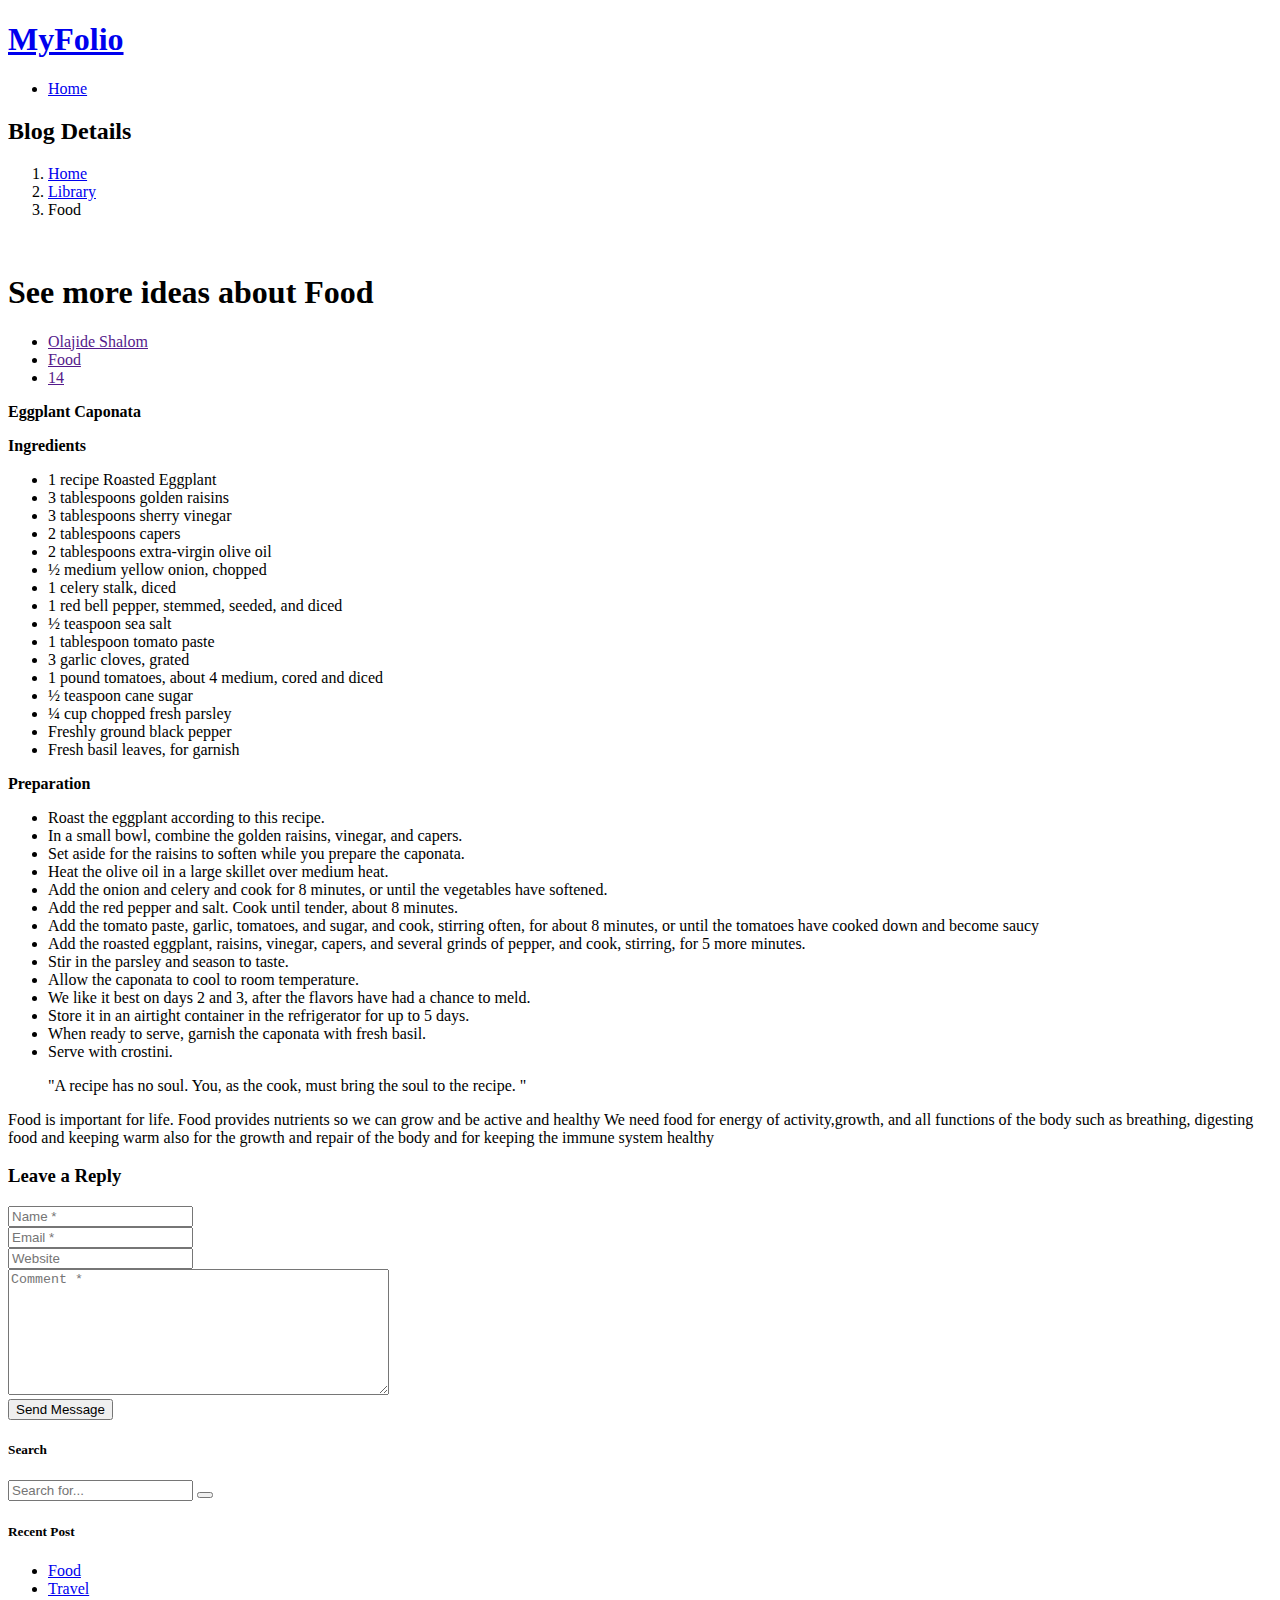
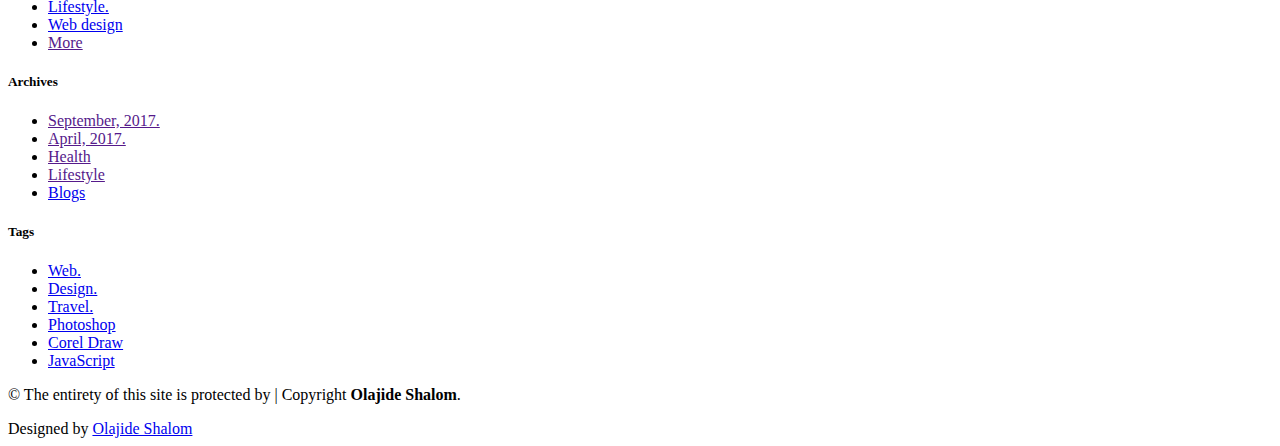
==== blog-single-food.html @ 70dabf35 "Update blog-single-food.html" ====
<!DOCTYPE html>
<html lang="en">

<head>
  <meta charset="utf-8">
  <meta content="width=device-width, initial-scale=1.0" name="viewport">

  <title>MyFolio Bootstrap Portfolio - Index</title>
  <meta content="" name="description">
  <meta content="" name="keywords">

  <!-- Favicons -->
  <link href="assets/img/favicon.png" rel="icon">
  <link href="assets/img/apple-touch-icon.png" rel="apple-touch-icon">

  <!-- Vendor CSS Files -->
  <link href="assets/vendor/bootstrap/css/bootstrap.min.css" rel="stylesheet">
  <link href="assets/vendor/bootstrap-icons/bootstrap-icons.css" rel="stylesheet">
  <link href="assets/vendor/glightbox/css/glightbox.min.css" rel="stylesheet">
  <link href="assets/vendor/swiper/swiper-bundle.min.css" rel="stylesheet">

  <!-- Template Main CSS File -->
  <link href="assets/css/style.css" rel="stylesheet">

  <!-- =======================================================
  * Template Name: myFolio - v4.8.1
  * Template URL: https://Shalom.com/,Myfolio-bootstrap-portfolio-html-template/
  * Author: Shalom
  ======================================================== -->
</head>

<body>

  <!-- ======= Header ======= -->
  <header id="header" class="fixed-top">
    <div class="container d-flex align-items-center justify-content-between">

      <h1 class="logo"><a href="index.html">MyFolio</a></h1>
      <!-- Uncomment below if you prefer to use an image logo -->
      <!-- <a href="index.html" class="logo"><img src="assets/img/logo.png" alt="" class="img-fluid"></a>-->

      <nav id="navbar" class="navbar">
        <ul>
          <li><a class="nav-link scrollto " href="index.html">Home</a></li>
        </ul>
        <i class="bi bi-list mobile-nav-toggle"></i>
      </nav><!-- .navbar -->

    </div>
  </header><!-- End Header -->

  <div class="hero hero-single route bg-image" style="background-image: url(assets/img/overlay-bg.jpg)">
    <div class="overlay-mf"></div>
    <div class="hero-content display-table">
      <div class="table-cell">
        <div class="container">
          <h2 class="hero-title mb-4">Blog Details</h2>
          <ol class="breadcrumb d-flex justify-content-center">
            <li class="breadcrumb-item">
              <a href="#">Home</a>
            </li>
            <li class="breadcrumb-item">
              <a href="#">Library</a>
            </li>
            <li class="breadcrumb-item active">Food</li>
          </ol>
        </div>
      </div>
    </div>
  </div>

  <main id="main">

    <!-- ======= Blog Single Section ======= -->
    <section class="blog-wrapper sect-pt4" id="blog">
      <div class="container">
        <div class="row">
          <div class="col-md-8">
            <div class="post-box">
              <div class="post-thumb">
                <img src="assets/img/post-12.png" class="img-fluid" alt="">
              </div>
              <div class="post-meta">
                <h1 class="article-title">See more ideas about Food</h1>
                <ul>
                  <li>
                    <span class="bi bi-person"></span>
                    <a href="">Olajide Shalom</a>
                  </li>
                  <li>
                    <span class="bi bi-tag"></span>
                    <a href="">Food</a>
                  </li>
                  <li>
                    <span class="bi bi-chat-left-text"></span>
                    <a href="">14</a>
                  </li>
                </ul>
              </div>
              <div class="article-content">
                <p><b>Eggplant Caponata</b></p>
                <p>
                  <b>Ingredients</b>
                  <ul>
<li>1 recipe Roasted Eggplant</li>
<li>3 tablespoons golden raisins</li>
<li>3 tablespoons sherry vinegar</li>
<li>2 tablespoons capers</li>
<li>2 tablespoons extra-virgin olive oil</li>
<li>½ medium yellow onion, chopped</li>
<li>1 celery stalk, diced</li>
<li>1 red bell pepper, stemmed, seeded, and diced</li>
<li>½ teaspoon sea salt</li>
<li>1 tablespoon tomato paste</li>
<li>3 garlic cloves, grated</li>
<li>1 pound tomatoes, about 4 medium, cored and diced</li>
<li>½ teaspoon cane sugar</li>
<li>¼ cup chopped fresh parsley</li>
<li>Freshly ground black pepper</li>
<li>Fresh basil leaves, for garnish</li>
</ul>
                </p>
                <p>
                  <b>Preparation</b>
                  <ul>
                <li>Roast the eggplant according to this recipe.</li>
                <li>In a small bowl, combine the golden raisins, vinegar, and capers.</li>
                <li> Set aside for the raisins to soften while you prepare the caponata.</li>
                <li>Heat the olive oil in a large skillet over medium heat.</li>
                <li>Add the onion and celery and cook for 8 minutes, or until the vegetables have softened.</li>
                <li>Add the red pepper and salt. Cook until tender, about 8 minutes.</li>
                <li>Add the tomato paste, garlic, tomatoes, and sugar, and cook, stirring often, for about 8 minutes, or until the tomatoes have cooked down and become saucy</li>
                <li>Add the roasted eggplant, raisins, vinegar, capers, and several grinds of pepper, and cook, stirring, for 5 more minutes.</li>
                <li>Stir in the parsley and season to taste.</li>
                <li>Allow the caponata to cool to room temperature.</li>
                <li>We like it best on days 2 and 3, after the flavors have had a chance to meld.</li>
                <li>Store it in an airtight container in the refrigerator for up to 5 days.</li>
                <li>When ready to serve, garnish the caponata with fresh basil.</li>
                <li>Serve with crostini.</li>
                </ul>
                </p>
                <blockquote class="blockquote">
                  <p class="mb-0">"A recipe has no soul. You, as the cook, must bring the soul to the recipe. " </p>
                </blockquote>
                <p>
                  Food is important for life.
                  Food provides nutrients so we can grow and be active and healthy
                  We need food for energy of activity,growth, and all functions of the body such as breathing,
                  digesting food and keeping warm
                  also for the growth and repair of the body and for keeping the immune system healthy
                </p>
              </div>
            </div>
            <!--<div class="box-comments">
              <div class="title-box-2">
                <h4 class="title-comments title-left">Comments (34)</h4>
              </div>
              <ul class="list-comments">
                <li>
                  <div class="comment-avatar">
                    <img src="assets/img/testimonial-2.jpg" alt="">
                  </div>
                  <div class="comment-details">
                    <h4 class="comment-author">Oliver Colmenares</h4>
                    <span>18 Sep 2017</span>
                    <p>
                      Lorem ipsum dolor sit amet, consectetur adipisicing elit. Dolores reprehenderit, provident cumque
                      ipsam temporibus maiores
                      quae natus libero optio, at qui beatae ducimus placeat debitis voluptates amet corporis.
                    </p>
                    <a href="3">Reply</a>
                  </div>
                </li>
                <li>
                  <div class="comment-avatar">
                    <img src="assets/img/testimonial-4.jpg" alt="">
                  </div>
                  <div class="comment-details">
                    <h4 class="comment-author">Carmen Vegas</h4>
                    <span>18 Sep 2017</span>
                    <p>
                      Lorem ipsum dolor sit amet, consectetur adipisicing elit. Dolores reprehenderit, provident cumque
                      ipsam temporibus maiores
                      quae natus libero optio, at qui beatae ducimus placeat debitis voluptates amet corporis,
                      veritatis deserunt.
                    </p>
                    <a href="3">Reply</a>
                  </div>
                </li>
                <li class="comment-children">
                  <div class="comment-avatar">
                    <img src="assets/img/testimonial-2.jpg" alt="">
                  </div>
                  <div class="comment-details">
                    <h4 class="comment-author">Oliver Colmenares</h4>
                    <span>18 Sep 2017</span>
                    <p>
                      Lorem ipsum dolor sit amet, consectetur adipisicing elit. Dolores reprehenderit, provident cumque
                      ipsam temporibus maiores
                      quae.
                    </p>
                    <a href="3">Reply</a>
                  </div>
                </li>
                <li>
                  <div class="comment-avatar">
                    <img src="assets/img/testimonial-2.jpg" alt="">
                  </div>
                  <div class="comment-details">
                    <h4 class="comment-author">Oliver Colmenares</h4>
                    <span>18 Sep 2017</span>
                    <p>
                      Lorem ipsum dolor sit amet, consectetur adipisicing elit. Dolores reprehenderit, provident cumque
                      ipsam temporibus maiores
                      quae natus libero optio.
                    </p>
                    <a href="3">Reply</a>
                  </div>
                </li>
              </ul>
            </div> -->
            <div class="form-comments">
              <div class="title-box-2">
                <h3 class="title-left">
                  Leave a Reply
                </h3>
              </div>
              <form class="form-mf">
                <div class="row">
                  <div class="col-md-6 mb-3">
                    <div class="form-group">
                      <input type="text" class="form-control input-mf" id="inputName" placeholder="Name *" required>
                    </div>
                  </div>
                  <div class="col-md-6 mb-3">
                    <div class="form-group">
                      <input type="email" class="form-control input-mf" id="inputEmail1" placeholder="Email *" required>
                    </div>
                  </div>
                  <div class="col-md-12 mb-3">
                    <div class="form-group">
                      <input type="url" class="form-control input-mf" id="inputUrl" placeholder="Website">
                    </div>
                  </div>
                  <div class="col-md-12 mb-3">
                    <div class="form-group">
                      <textarea id="textMessage" class="form-control input-mf" placeholder="Comment *" name="message" cols="45" rows="8" required></textarea>
                    </div>
                  </div>
                  <div class="col-md-12">
                    <button type="submit" class="button button-a button-big button-rouded">Send Message</button>
                  </div>
                </div>
              </form>
            </div>
          </div>
          <div class="col-md-4">
            <div class="widget-sidebar sidebar-search">
              <h5 class="sidebar-title">Search</h5>
              <div class="sidebar-content">
                <form>
                  <div class="input-group">
                    <input type="text" class="form-control" placeholder="Search for..." aria-label="Search for...">
                    <span class="input-group-btn">
                      <button class="btn btn-secondary btn-search" type="button">
                        <span class="bi bi-search"></span>
                      </button>
                    </span>
                  </div>
                </form>
              </div>
            </div>
            <div class="widget-sidebar">
              <h5 class="sidebar-title">Recent Post</h5>
              <div class="sidebar-content">
                <ul class="list-sidebar">
                  <li>
                    <a href="blog-single-food.html">Food</a>
                  </li>
                  <li>
                    <a href="blog-single.html">Travel</a>
                  </li>
                  <li>
                    <a href="blog-single.html">Lifestyle.</a>
                  </li>
                  <li>
                    <a href="blog-single-web-design.html">Web design</a>
                  </li>
                  <li>
                    <a href="">More</a>
                  </li>
                </ul>
              </div>
            </div>
            <div class="widget-sidebar">
              <h5 class="sidebar-title">Archives</h5>
              <div class="sidebar-content">
                <ul class="list-sidebar">
                  <li>
                    <a href="">September, 2017.</a>
                  </li>
                  <li>
                    <a href="">April, 2017.</a>
                  </li>
                  <li>
                    <a href="">Health</a>
                  </li>
                  <li>
                    <a href="">Lifestyle</a>
                  </li>
                  <li>
                    <a href="blog-single.html">Blogs</a>
                  </li>
                </ul>
              </div>
            </div>
            <div class="widget-sidebar widget-tags">
              <h5 class="sidebar-title">Tags</h5>
              <div class="sidebar-content">
                <ul>
                  <li>
                    <a href="#">Web.</a>
                  </li>
                  <li>
                    <a href="#">Design.</a>
                  </li>
                  <li>
                    <a href="#">Travel.</a>
                  </li>
                  <li>
                    <a href="#">Photoshop</a>
                  </li>
                  <li>
                    <a href="#">Corel Draw</a>
                  </li>
                  <li>
                    <a href="#">JavaScript</a>
                  </li>
                </ul>
              </div>
            </div>
          </div>
        </div>
      </div>
    </section><!-- End Blog Single Section -->

  </main><!-- End #main -->

 <!-- ======= Footer ======= -->
 <footer>
  <div class="container">
    <div class="row">
      <div class="col-sm-12">
        <div class="copyright-box">
          <p class="copyright">&copy; The entirety of this site is protected by | Copyright <strong>Olajide Shalom</strong>.</p>
          <div class="credits">
            
            Designed by <a href="https://Shalom.com/">Olajide Shalom</a>
          </div>
        </div>
      </div>
    </div>
  </div>
</footer><!-- End  Footer -->

  <div id="preloader"></div>
  <a href="#" class="back-to-top d-flex align-items-center justify-content-center"><i class="bi bi-arrow-up-short"></i></a>

  <!-- Vendor JS Files -->
  <script src="assets/vendor/purecounter/purecounter_vanilla.js"></script>
  <script src="assets/vendor/bootstrap/js/bootstrap.bundle.min.js"></script>
  <script src="assets/vendor/glightbox/js/glightbox.min.js"></script>
  <script src="assets/vendor/swiper/swiper-bundle.min.js"></script>
  <script src="assets/vendor/typed.js/typed.min.js"></script>
  <script src="assets/vendor/php-email-form/validate.js"></script>

  <!-- Template Main JS File -->
  <script src="assets/js/main.js"></script>

</body>

</html>
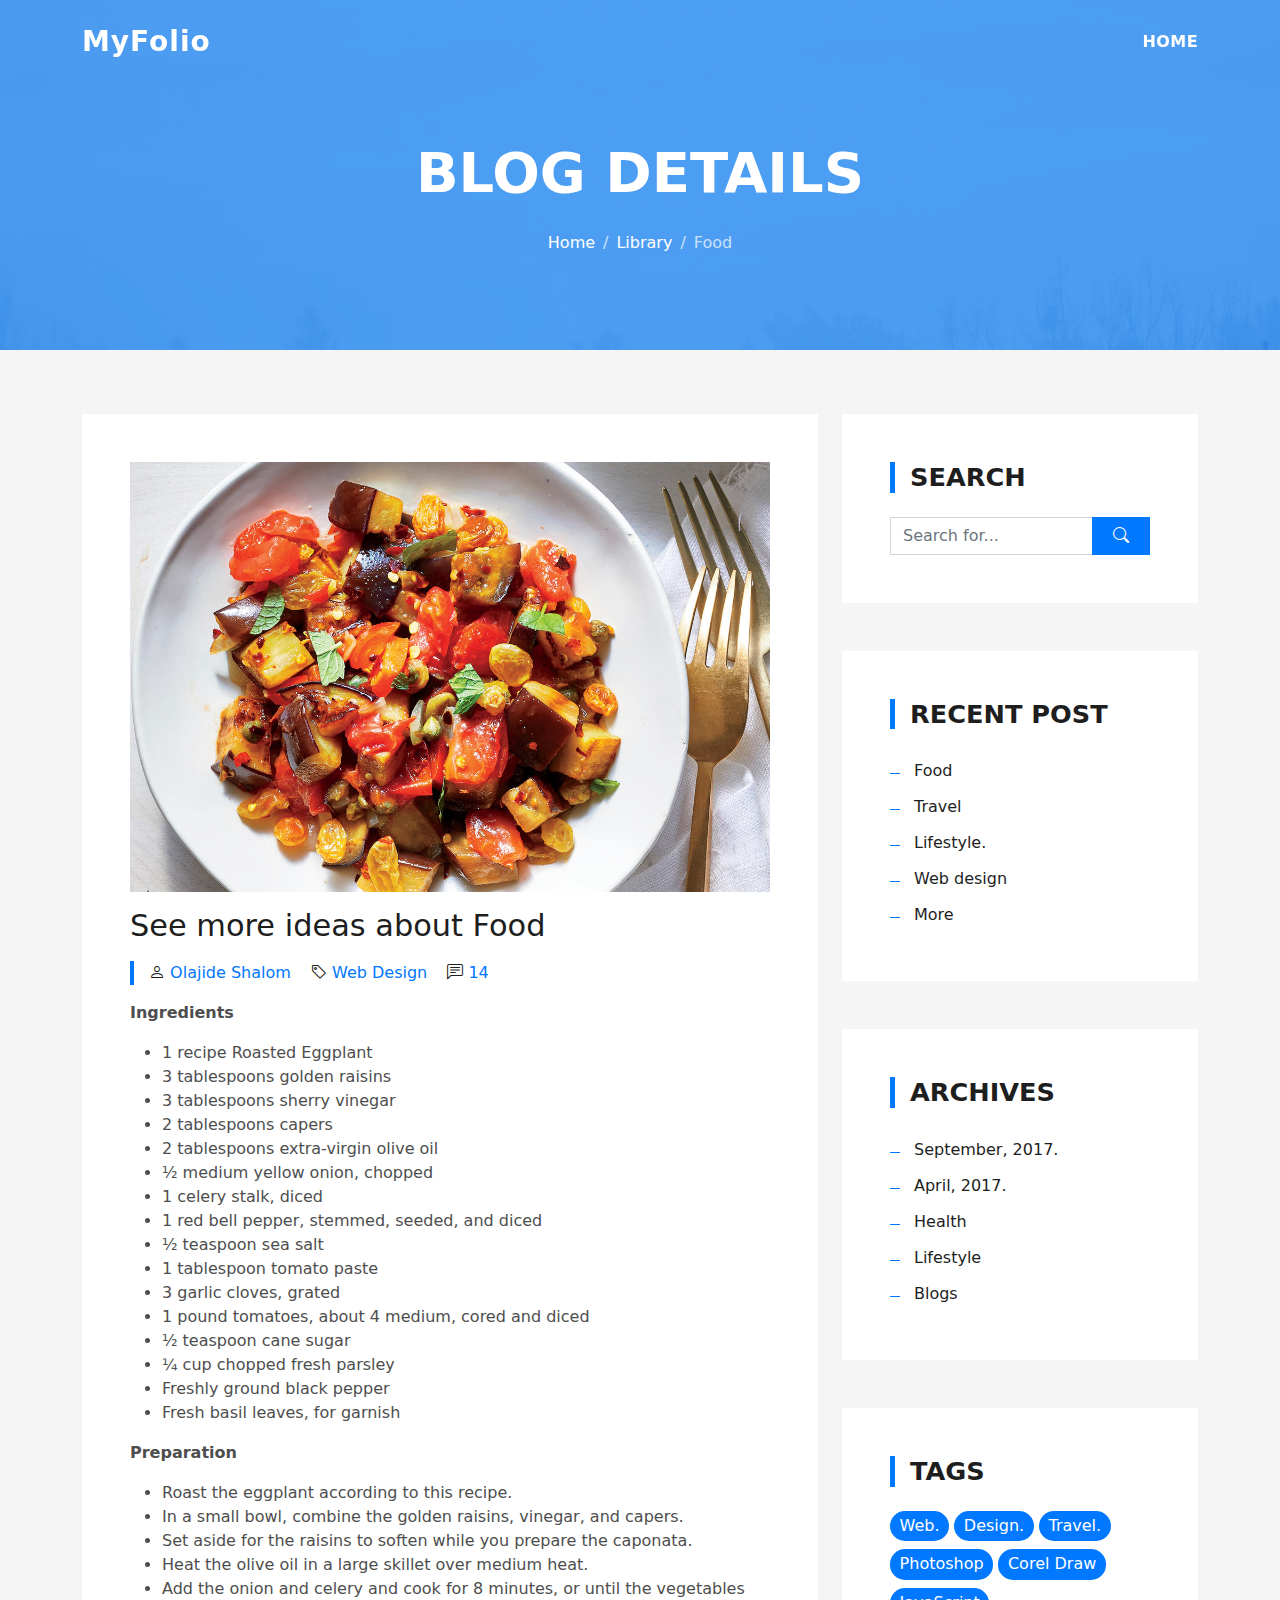
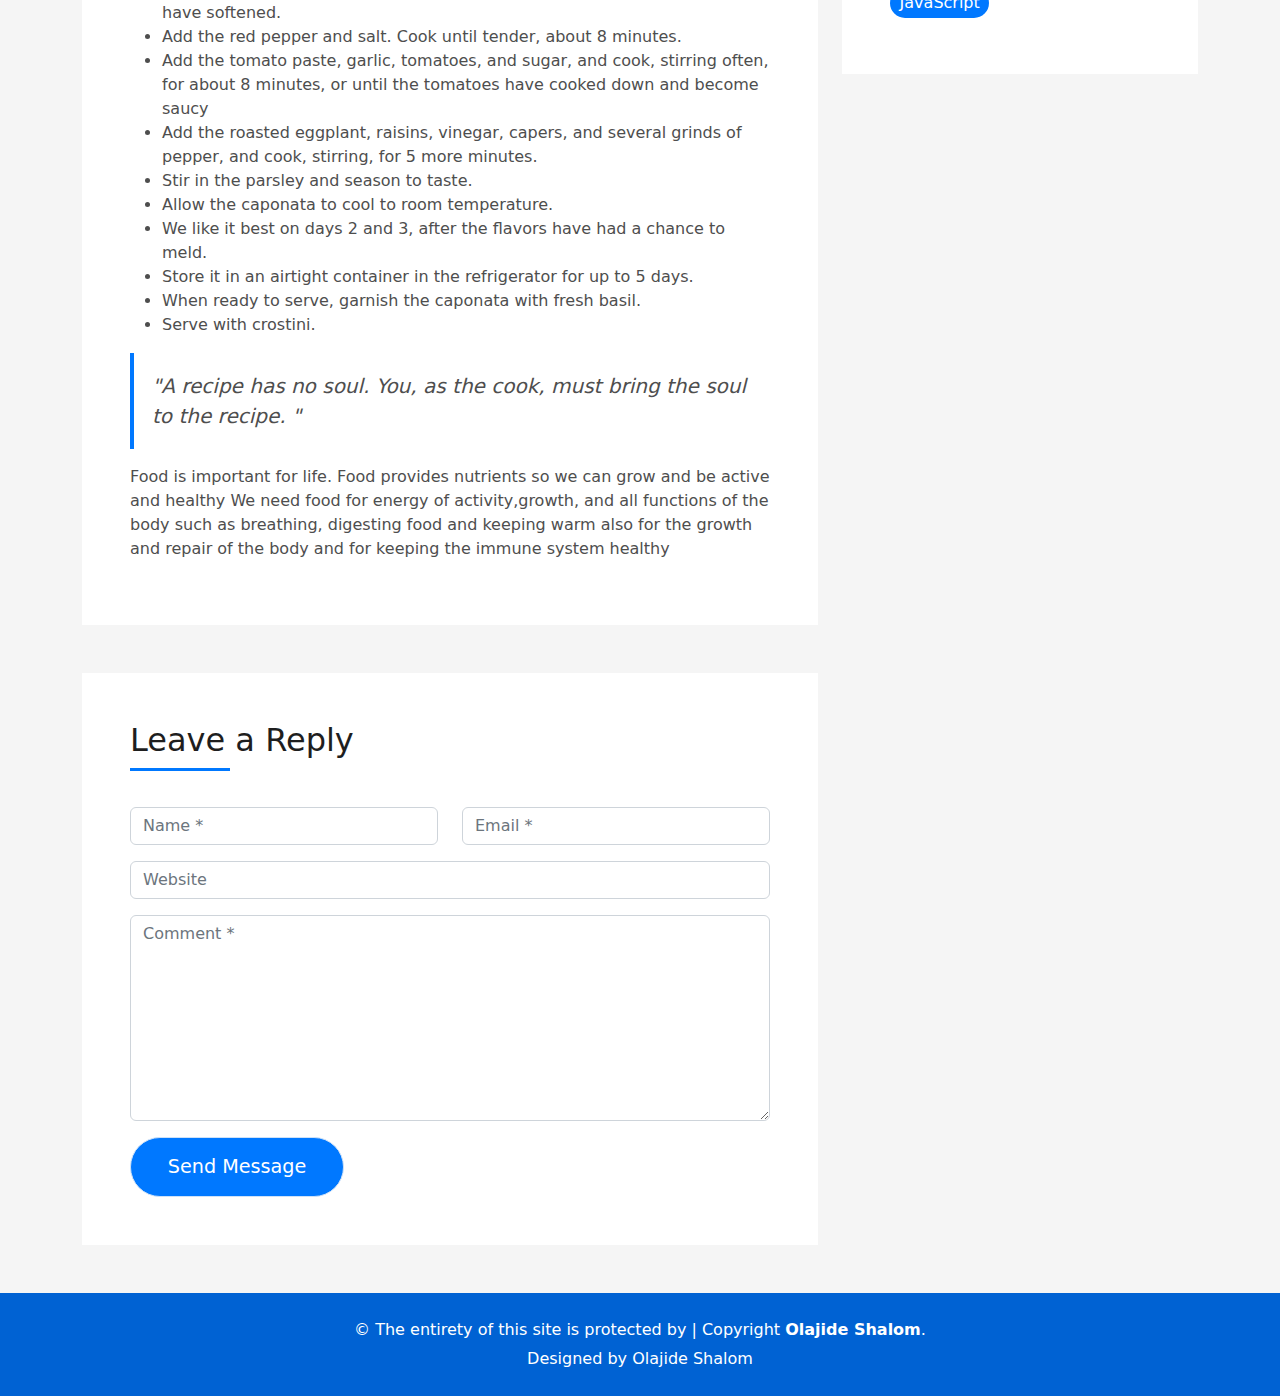
==== commit 0d980028: "first" ====
--- a/blog-single-food.html
+++ b/blog-single-food.html
@@ -89,7 +89,7 @@
                   </li>
                   <li>
                     <span class="bi bi-tag"></span>
-                    <a href="">Food</a>
+                    <a href="">Web Design</a>
                   </li>
                   <li>
                     <span class="bi bi-chat-left-text"></span>
@@ -98,7 +98,7 @@
                 </ul>
               </div>
               <div class="article-content">
-                <p><b>Eggplant Caponata</b></p>
+                <p></p>
                 <p>
                   <b>Ingredients</b>
                   <ul>
@@ -379,4 +379,4 @@
 
 </body>
 
-</html>
+</html>